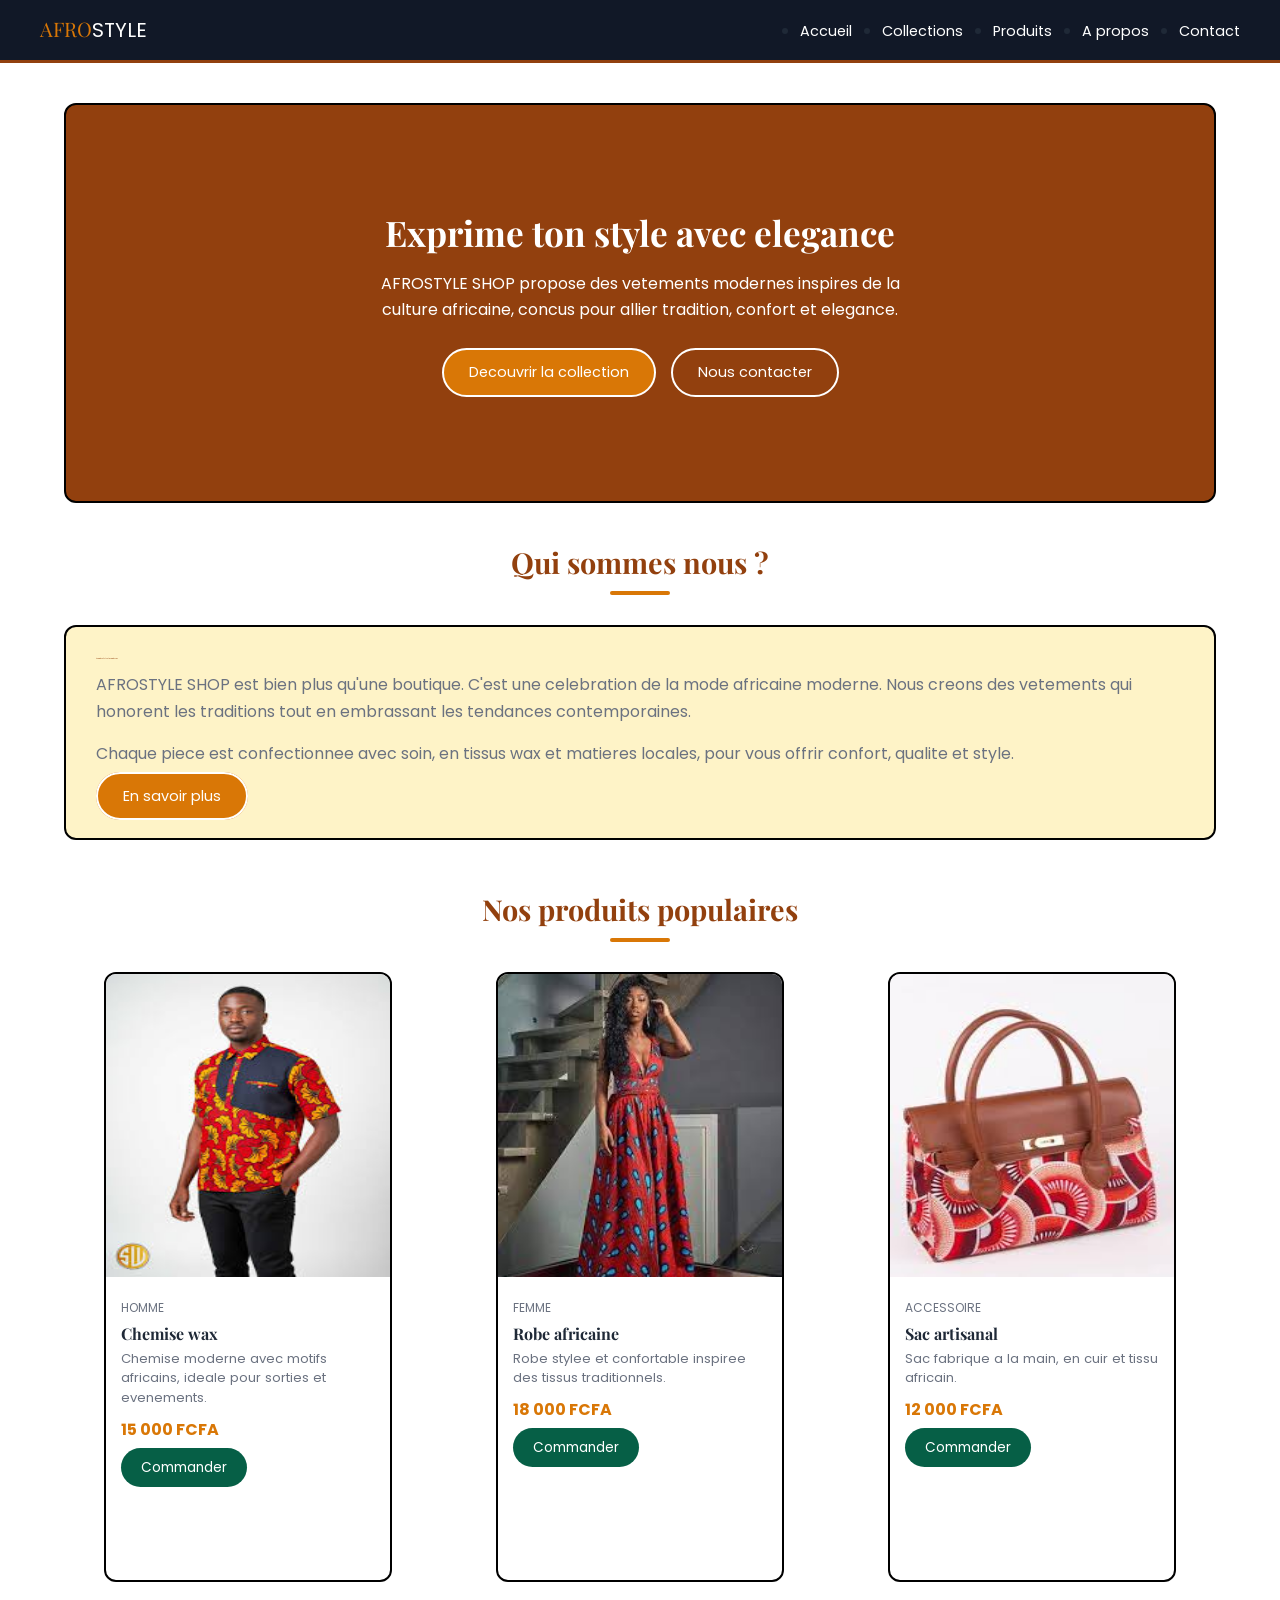
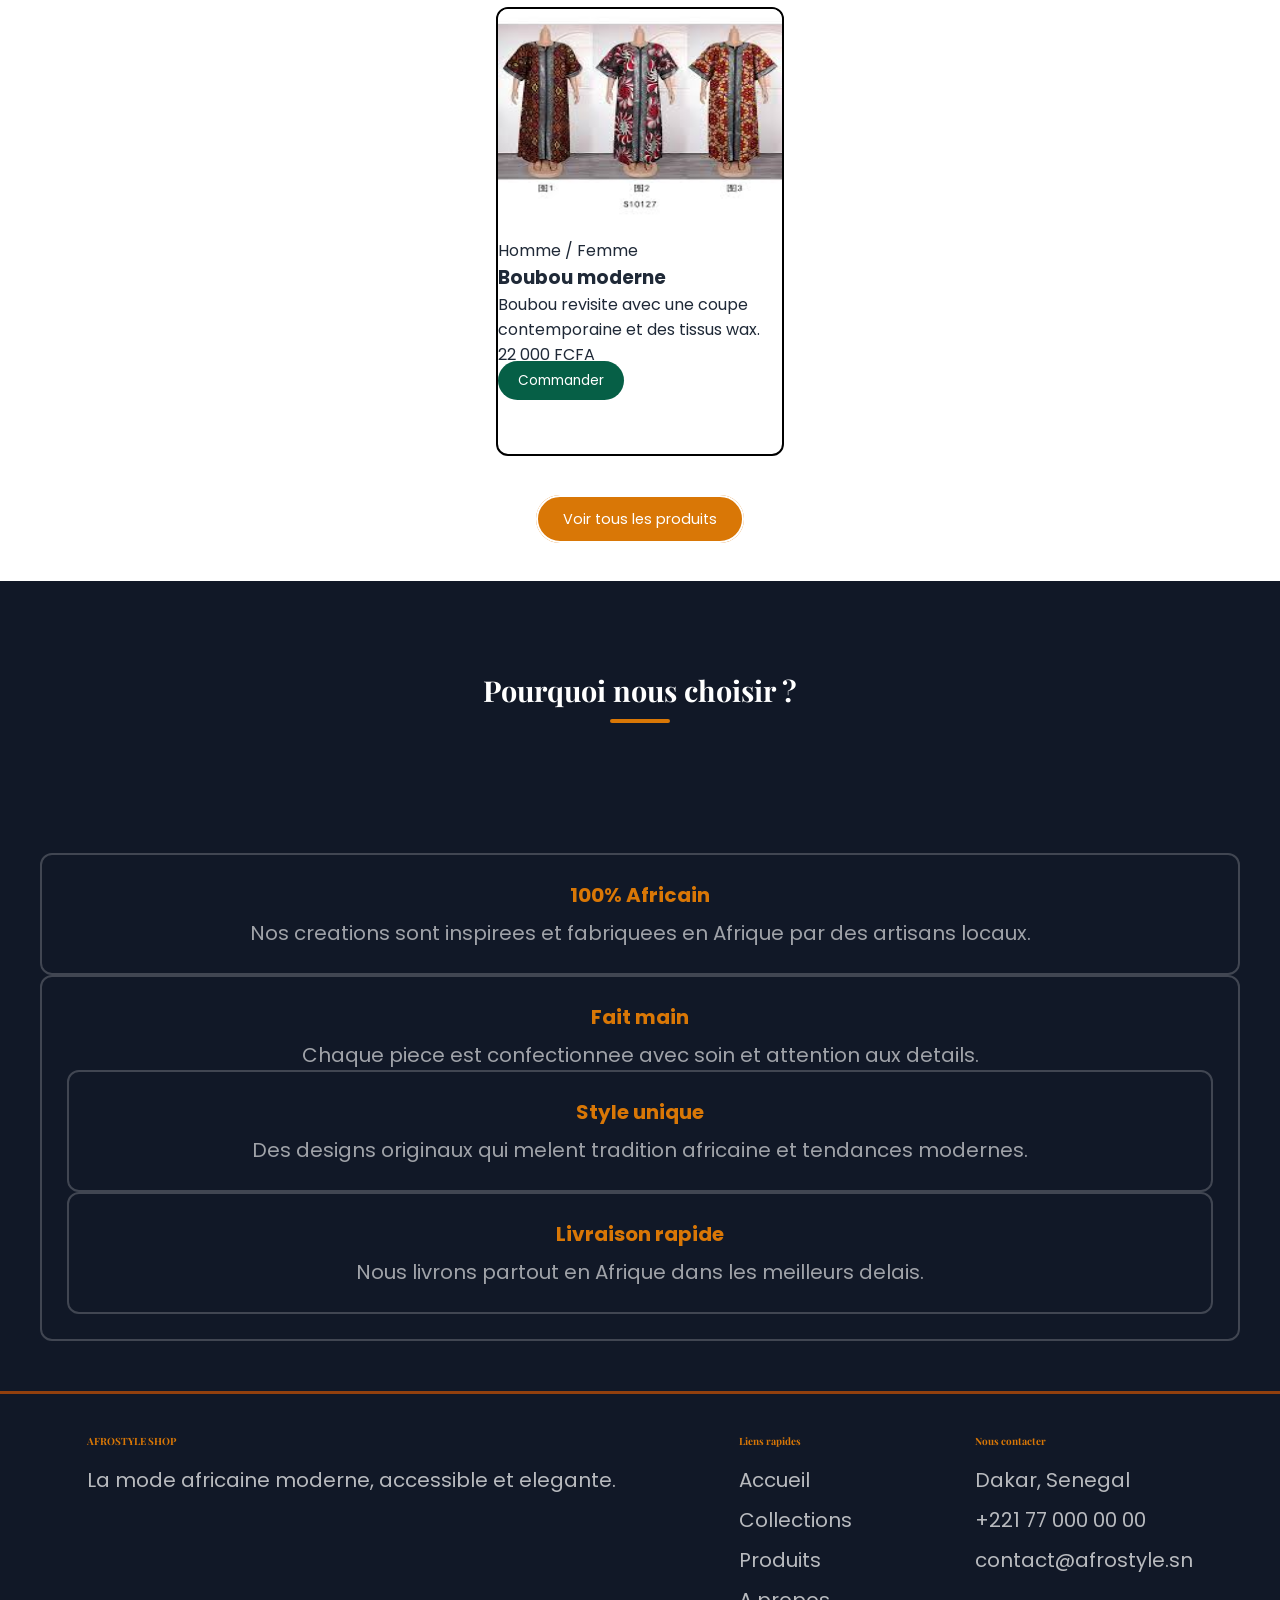
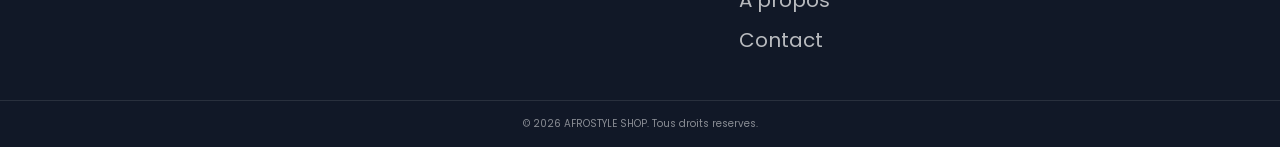
==== index.html @ 44c1552e "first commit" ====
<!DOCTYPE html>
<html lang="fr">
<head>
    <meta charset="UTF-8">
    <meta name="viewport" content="width=device-width, initial-scale=1.0">
    <title>Afrostyle Shop</title>
    <link rel="stylesheet" href="style.css">
</head>
<body>

    <!-- header -->
    <header class="header">
        <a href="index.html" class="logo">AFRO<span>STYLE</span></a>
        <nav>
            <ul class="nav">
                <li><a href="index.html">Accueil</a></li>
                <li><a href="collections.html">Collections</a></li>
                <li><a href="produits.html">Produits</a></li>
                <li><a href="about.html">A propos</a></li>
                <li><a href="contact.html">Contact</a></li>
            </ul>
        </nav>
    </header>

    <!-- banniere principale -->
    <div class="hero">
        <h1>Exprime ton style avec elegance</h1>
        <p>AFROSTYLE SHOP propose des vetements modernes inspires de la culture africaine,
            concus pour allier tradition, confort et elegance.</p>
        <div class="hero-boutons">
            <a href="collections.html" class="btn1">Decouvrir la collection</a>
            <a href="contact.html" class="btn2">Nous contacter</a>
        </div>
    </div>

    <!-- presentation boutique -->
    <h2 class="titre">Qui sommes nous ?</h2>
    <div class="souligne"></div>

    <div class="presentation">
        <div class="texte-presentation">
            <h2>La mode africaine moderne</h2>
            <p>AFROSTYLE SHOP est bien plus qu'une boutique. C'est une celebration de la mode
                africaine moderne. Nous creons des vetements qui honorent les traditions tout
                en embrassant les tendances contemporaines.</p>
            <p>Chaque piece est confectionnee avec soin, en tissus wax et matieres locales,
                pour vous offrir confort, qualite et style.</p>
            <a href="about.html" class="btn1">En savoir plus</a>
        </div>
    </div>

    <!-- produits populaires -->
    <h2 class="titre">Nos produits populaires</h2>
    <div class="souligne"></div>

    <div class="grille">

        <div class="carte">
            <img src="images/chemise homme.png" alt="chemise wax homme"width="100%" height="50%">
            <div class="carte-texte">
                <p class="cat">Homme</p>
                <h3>Chemise wax</h3>
                <p>Chemise moderne avec motifs africains, ideale pour sorties et evenements.</p>
                <p class="prix">15 000 FCFA</p>
                <a href="contact.html" class="btn3">Commander</a>
            </div>
        </div>

        <div class="carte">
            <img src="images/robe africaine.png" alt="Robe africaine"width="100%" height="50%">
            <div class="carte-texte">
                <p class="cat">Femme</p>
                <h3>Robe africaine</h3>
                <p>Robe stylee et confortable inspiree des tissus traditionnels.</p>
                <p class="prix">18 000 FCFA</p>
                <a href="contact.html" class="btn3">Commander</a>
            </div>
        </div>

        <div class="carte">
           <img src="images/sac.png" alt="Sac artisanal"width="100%" height="50%">
            <div class="carte-texte">
                <p class="cat">Accessoire</p>
                <h3>Sac artisanal</h3>
                <p>Sac fabrique a la main, en cuir et tissu africain.</p>
                <p class="prix">12 000 FCFA</p>
                <a href="contact.html" class="btn3">Commander</a>
            </div>
        </div>

        <div class="carte">
           <img src="images/boubou.png" alt="Boubou"width="100%" height="50%">
                <p class="cat">Homme / Femme</p>
                <h3>Boubou moderne</h3>
                <p>Boubou revisite avec une coupe contemporaine et des tissus wax.</p>
                <p class="prix">22 000 FCFA</p>
                <a href="contact.html" class="btn3">Commander</a>
            </div>
        </div>

    </div>

    <div class="centre">
        <a href="produits.html" class="btn1">Voir tous les produits</a>
    </div>

    <!-- avantages -->
    <section class="avantages">
        <h2 class="titre">Pourquoi nous choisir ?</h2>
        <div class="souligne"></div>

          <div class="avantages"></div>

            <div class="box-avantage">
                <h3>100% Africain</h3>
                <p>Nos creations sont inspirees et fabriquees en Afrique par des artisans locaux.</p>
            </div>

            <div class="box-avantage">
                <div class="icone"></div>
                <h3>Fait main</h3>
                <p>Chaque piece est confectionnee avec soin et attention aux details.</p>
            

            <div class="box-avantage">
                <div class="icone"></div>
                <h3>Style unique</h3>
                <p>Des designs originaux qui melent tradition africaine et tendances modernes.</p>
            </div>

            <div class="box-avantage">
                <div class="icone"></div>
                <h3>Livraison rapide</h3>
                <p>Nous livrons partout en Afrique dans les meilleurs delais.</p>
            </div>

        </div>
    </section>

    <!-- footer -->
    <footer class="footer">

        <div class="footer-bloc">
            <h4>AFROSTYLE SHOP</h4>
            <p>La mode africaine moderne, accessible et elegante.</p>
        </div>

        <div class="footer-bloc">
            <h4>Liens rapides</h4>
            <ul>
                <li><a href="index.html">Accueil</a></li>
                <li><a href="collections.html">Collections</a></li>
                <li><a href="produits.html">Produits</a></li>
                <li><a href="about.html">A propos</a></li>
                <li><a href="contact.html">Contact</a></li>
            </ul>
        </div>

        <div class="footer-bloc">
            <h4>Nous contacter</h4>
            <p>Dakar, Senegal</p>
            <p>+221 77 000 00 00</p>
            <p>contact@afrostyle.sn</p>
        </div>

    </footer>

    <div class="footer2">
        <p>© 2026 AFROSTYLE SHOP. Tous droits reserves.</p>
    </div>

</body>
</html>
---- style.css ----
@import url('https://fonts.googleapis.com/css2?family=Playfair+Display:wght@700&family=Poppins&display=swap');

* {
    margin: 0;
    padding: 0;
    box-sizing: border-box;
    font-family: 'Poppins', Arial, sans-serif;
}

body {
    background-color: white;
    color: #1F2937;
}

/* ---- header ---- */

.header {
    background-color: #111827;
    display: flex;
    justify-content: space-between;
    align-items: center;
    padding: 15px 40px;
    border-bottom: 3px solid #92400E;
}

.logo {
    font-family: 'Playfair Display', Georgia, serif;
    font-size: 20px;
    color: #D97706;
    text-decoration: none;
}

.logo span {
    color: white;
}

.nav {
    display: flex;
    gap: 30px;
    
}

.nav li a {
    text-decoration: none;
    color: white;
    font-size: 0.9rem;
}

.nav li a:hover {
    color: #D97706;
}

/* ---- hero ---- */

.hero {
    width: 90%;
    height: 400px;
    border: 2px solid black;
    border-radius: 12px;
    margin: 40px auto;
    background-color: #92400E;
    display: flex;
    flex-direction: column;
    justify-content: center;
    align-items: center;
    text-align: center;
    padding: 20px;
}

.hero h1 {
    font-family: 'Playfair Display', Georgia, serif;
    font-size: 2.2rem;
    color: white;
    margin-bottom: 15px;
}

.hero p {
    color: white;
    font-size: 1rem;
    max-width: 550px;
    margin-bottom: 25px;
    line-height: 1.6;
}

.hero-boutons {
    display: flex;
    gap: 15px;
    flex-wrap: wrap;
    justify-content: center;
}

/* ---- boutons ---- */

.btn1 {
    background-color: #D97706;
    color: white;
    padding: 12px 25px;
    border: 2px solid white;
    border-radius: 25px;
    font-size: 0.9rem;
    cursor: pointer;
    text-decoration: none;
}

.btn1:hover {
    background-color: white;
    color: #92400E;
}

.btn2 {
    background-color: transparent;
    color: white;
    padding: 12px 25px;
    border: 2px solid white;
    border-radius: 25px;
    font-size: 0.9rem;
    cursor: pointer;
    text-decoration: none;
}

.btn2:hover {
    background-color: white;
    color: #111827;
}

.btn3 {
    background-color: #065F46;
    color: white;
    padding: 10px 20px;
    border: none;
    border-radius: 20px;
    font-size: 0.85rem;
    cursor: pointer;
    text-decoration: none;
}

.btn3:hover {
    background-color: #92400E;
}

/* ---- titres de section ---- */

.titre {
    text-align: center;
    margin: 40px auto 10px;
    font-family: 'Playfair Display', Georgia, serif;
    font-size: 1.8rem;
    color: #92400E;
}

.souligne {
    width: 60px;
    height: 4px;
    background-color: #D97706;
    border-radius: 2px;
    margin: 8px auto 30px;
}

/* ---- section presentation ---- */

.presentation {
    width: 90%;
    margin: 0 auto 50px;
    display: flex;
    gap: 40px;
    align-items: center;
    flex-wrap: wrap;
    background-color: #FEF3C7;
    border: 2px solid black;
    border-radius: 12px;
    padding: 30px;
}

.img-presentation {
    width: 280px;
    height: 280px;
    border: 2px solid black;
    border-radius: 12px;
    background-color: #92400E;
}

.texte-presentation h2 {
    font-family: 'Playfair Display', Georgia, serif;
    font-size: 1.6px;
    color: #92400E;
    margin-bottom: 12px;
}

.texte-presentation p {
    color: #6B7280;
    line-height: 1.7;
    margin-bottom: 15px;
}

/* ---- cartes produits ---- */

.grille {
    display: flex;
    flex-wrap: wrap;
    justify-content: space-around;
    gap: 25px;
    width: 90%;
    margin: 0 auto 50px;
}

.carte {
    width: 25%;
    min-width: 220px;
    border: 2px solid black;
    border-radius: 12px;
    overflow: hidden;
    background-color: white;
}

.carte-image {
    width: 100%;
    height: 180px;
    border-bottom: 2px solid black;
    background-size: cover;
    background-position: center;
}

.carte-texte {
    padding: 15px;
}

.carte-texte h3 {
    font-family: 'Playfair Display', Georgia, serif;
    font-size: 1rem;
    margin-bottom: 5px;
}

.carte-texte .cat {
    font-size: 0.75rem;
    color: #6B7280;
    text-transform: uppercase;
    margin-bottom: 6px;
}

.carte-texte p {
    font-size: 0.82rem;
    color: #6B7280;
    line-height: 1.5;
    margin-bottom: 10px;
}

.carte-texte .prix {
    font-size: 1rem;
    font-weight: bold;
    color: #D97706;
    margin-bottom: 12px;
}

/* ---- section avantages ---- */

.avantages {
    background-color: #111827;
    padding: 50px 40px;
    text-align: center;
    
}

.avantages .titre {
    color: white;
}

.grille-avantages {
    display: flex;
    flex-wrap: wrap;
    justify-content: space-around;
    gap: 20px;
    width: 90%;
    margin: 0 auto;
    
}

.box-avantage {
    width: 100%;
    min-width: 180px;
    border: 2px solid rgba(255, 255, 255, 0.2);
    border-radius: 12px;
    padding: 25px ;
    
}



.box-avantage h3 {
    color: #D97706;
    font-size: 20px;
    margin-bottom: 8px;
}

.box-avantage p {
    color: rgba(255, 255, 255, 0.6);
    font-size: 20px;

}

/* ---- cartes collections ---- */

.grille-collections {
    display: flex;
    flex-wrap: wrap;
    justify-content: space-around;
    gap: 25px;
    width: 90%;
    margin: 0 auto 50px;
}

.carte-collection {
    width: 25%;
    min-width: 250px;
    border: 2px solid black;
    border-radius: 12px;
    overflow: hidden;
}

.collection-image {
    width: 100px;
    height: 180px;
    border-bottom: 2px solid black;
    background-size: cover;
    background-position: center;
    background-color: #92400E;
}

.collection-texte {
    padding: 15px;
}

.collection-texte h3 {
    font-family: 'Playfair Display', Georgia, serif;
    font-size: 10px;
    margin-bottom: 8px;
    color: #92400E;
}

.collection-texte p {
    font-size: 0.82rem;
    color: #6B7280;
    line-height: 1.5;
    margin-bottom: 12px;
}

/* ---- page a propos ---- */

.bloc {
    width: 90%;
    margin: 0 auto 25px;
    background-color: #FEF3C7;
    border: 2px solid black;
    border-radius: 12px;
    padding: 30px;
}

.bloc h2 {
    font-family: 'Playfair Display', Georgia, serif;
    font-size: 1.4rem;
    color: #92400E;
    margin-bottom: 12px;
}

.bloc p {
    color: #6B7280;
    line-height: 1.8;
}

.grille-valeurs {
    display: flex;
    flex-wrap: wrap;
    gap: 20px;
    width: 90%;
    margin: 0 auto 50px;
}

.box-valeur {
    flex: 1;
    min-width: 200px;
    border: 2px solid black;
    border-radius: 12px;
    padding: 20px;
    text-align: center;
}

.box-valeur .icone {
    font-size: 2rem;
    margin-bottom: 10px;
}

.box-valeur h3 {
    color: #92400E;
    margin-bottom: 8px;
}

.box-valeur p {
    font-size: 0.82rem;
    color: #6B7280;
    line-height: 1.5;
}

/* ---- formulaire ---- */

.titre-section {
    width: 70%;
    margin: 0 auto 50px;
    border: 2px solid black;
    border-radius: 12px;
    padding: 35px;
    background-color: #FEF3C7;
    text-align: center;
}

.groupe {
    margin: auto;
    margin-bottom: 20px;
    width: 700px;
    padding: 30px;
    border: 2px solid black;
    border-radius: 10px;
    display: flex;
    ;
}

.champ label {
    display: block;
    font-size: 0.85px;
    font-weight: bold;
    margin-bottom: 6px;
}

.champ input,
.champ select,
.champ textarea {
    width: 100%;
    padding: 10px 14px;
    border: 2px solid black;
    border-radius: 10px;
    font-size: 0.9px;
    font-family: 'Poppins', Arial, sans-serif;
    outline: none;
    background-color: white;
}



.champ textarea {
    height: 120px;
    resize: vertical;
}

/* ---- banniere pages internes ---- */

.banniere {
    width: 90%;
    height: 200px;
    background-color: #111827;
    border: 2px solid black;
    border-radius: 12px;
    margin: 40px auto;
    display: flex;
    flex-direction: column;
    justify-content: center;
    align-items: center;
    text-align: center;
}

.banniere h1 {
    font-family: 'Playfair Display', Georgia, serif;
    color: white;
    font-size: 2rem;
    margin-bottom: 8px;
}

.banniere p {
    color: rgba(255, 255, 255, 0.7);
    font-size: 20px
}

/* ---- footer ---- */

.footer {
    background-color: #111827;
    padding: 40px;
    display: flex;
    flex-wrap: wrap;
    justify-content: space-around;
    gap: 30px;
    border-top: 3px solid #92400E;
}

.footer-bloc h4 {
    font-family: 'Playfair Display', Georgia, serif;
    color: #D97706;
    font-size: 10px;
    margin-bottom: 12px;
}

.footer-bloc p,
.footer-bloc li {
    color: rgba(255, 255, 255, 0.7);
    font-size: 20px;
    line-height: 2;
    list-style: none;
}

.footer-bloc a {
    color: rgba(255, 255, 255, 0.7);
    text-decoration: none;
}

.footer-bloc a:hover {
    color: azure;
}

.footer2 {
    background-color: #111827;
    text-align: center;
    padding: 15px;
    color: rgba(255, 255, 255, 0.5);
    font-size: 10px;
    border-top: 1px solid rgba(255, 255, 255, 0.1);
}

/* ---- centrer un bouton ---- */

.centre {
    text-align: center;
    margin-bottom: 50px;
}

/* responsive tablette */

@media (max-width: 768px) {

    .header {
        flex-direction: column;
        gap: 10px;
        padding: 15px 20px;
    }

    .nav {
        gap: 15px;
        flex-wrap: wrap;
        justify-content: center;
    }

    .hero {
        height: auto;
        padding: 40px 20px;
    }

    .hero h1 {
        font-size: 1.6rem;
    }

    .carte {
        width: 45%;
    }

    .carte-collection {
        width: 45%;
    }

    .box-avantage {
        width: 40%;
    }

    .form-box {
        width: 90%;
    }
}

/*responsive telephone */

@media (max-width: 480px) {

    .hero h1 {
        font-size: 1.3rem;
    }

    .carte {
        width: 100%;
    }

    .carte-collection {
        width: 100%;
    }

    .box-avantage {
        width: 100%;
    }

    .box-valeur {
        width: 100%;
    }

    .presentation {
        flex-direction: column;
    }

    .img-presentation {
        width: 100%;
    }

    .footer {
        flex-direction: column;
        padding: 30px 20px;
    }
}
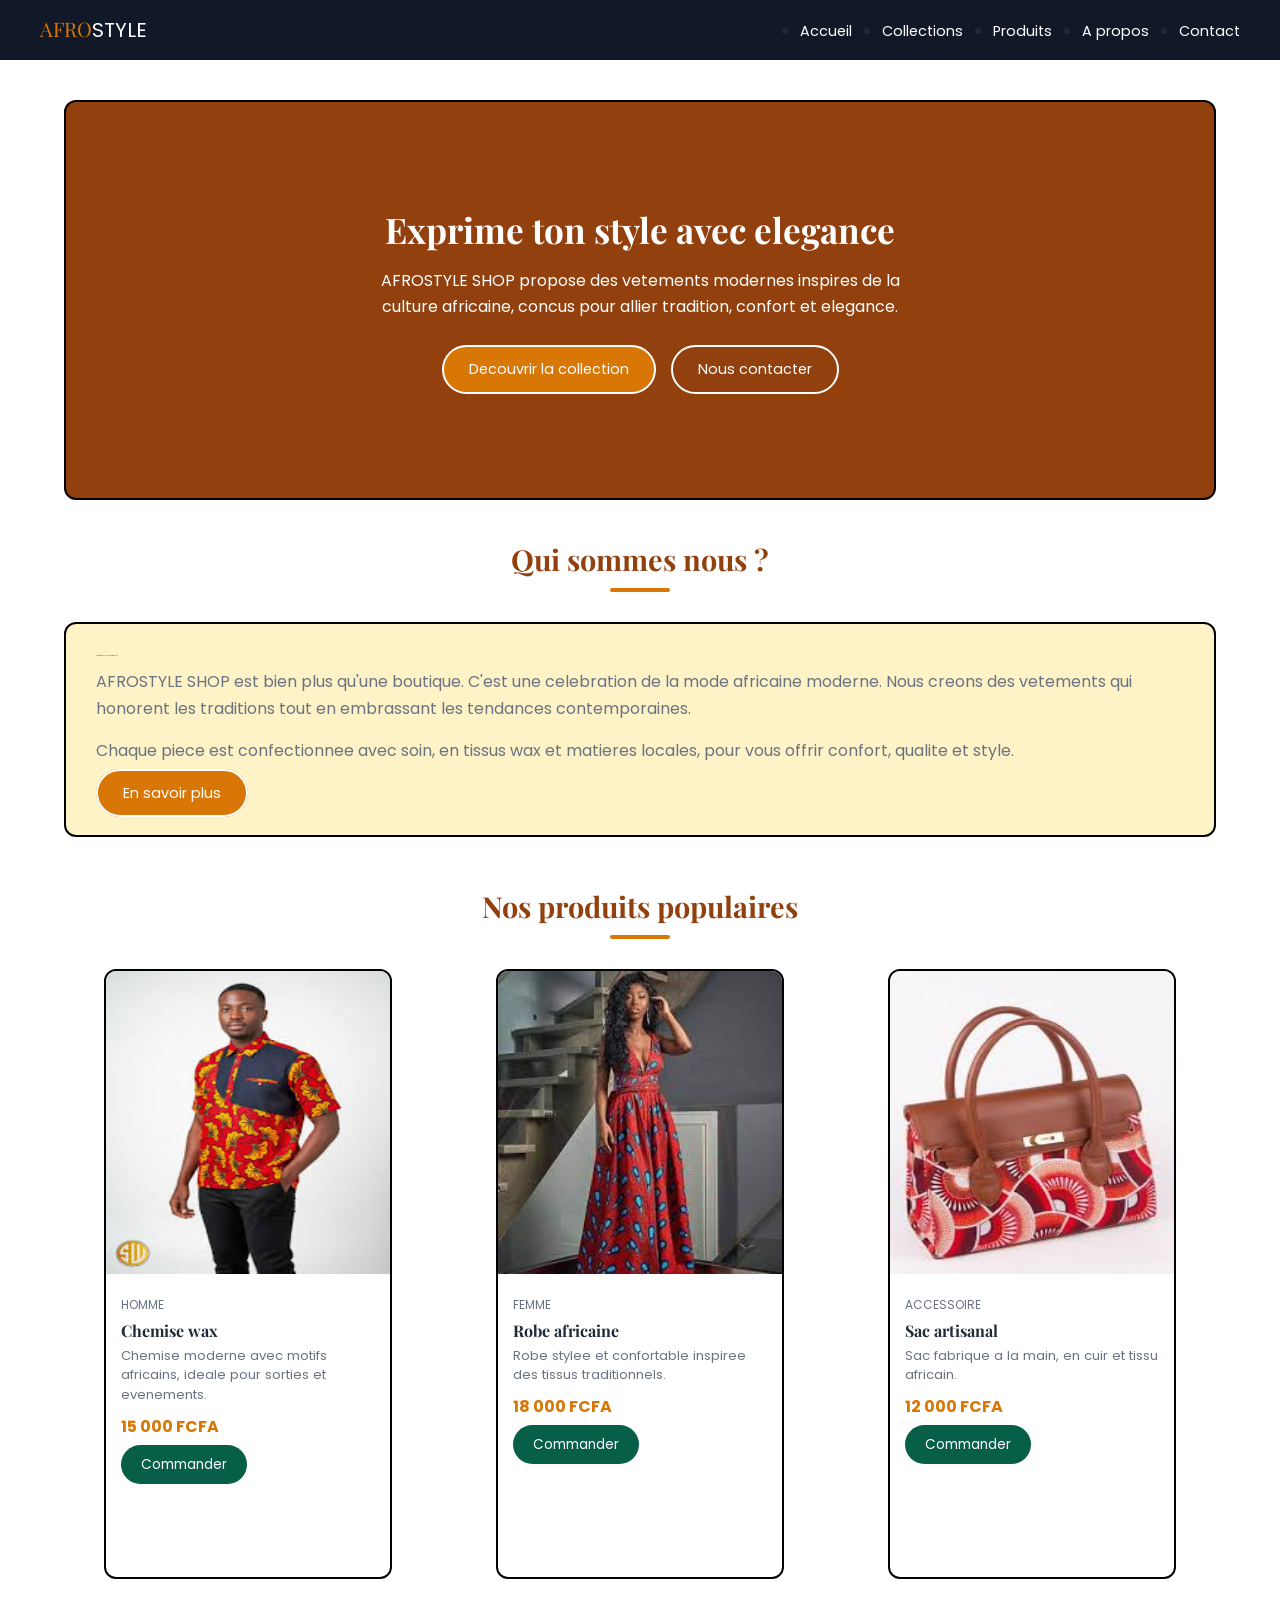
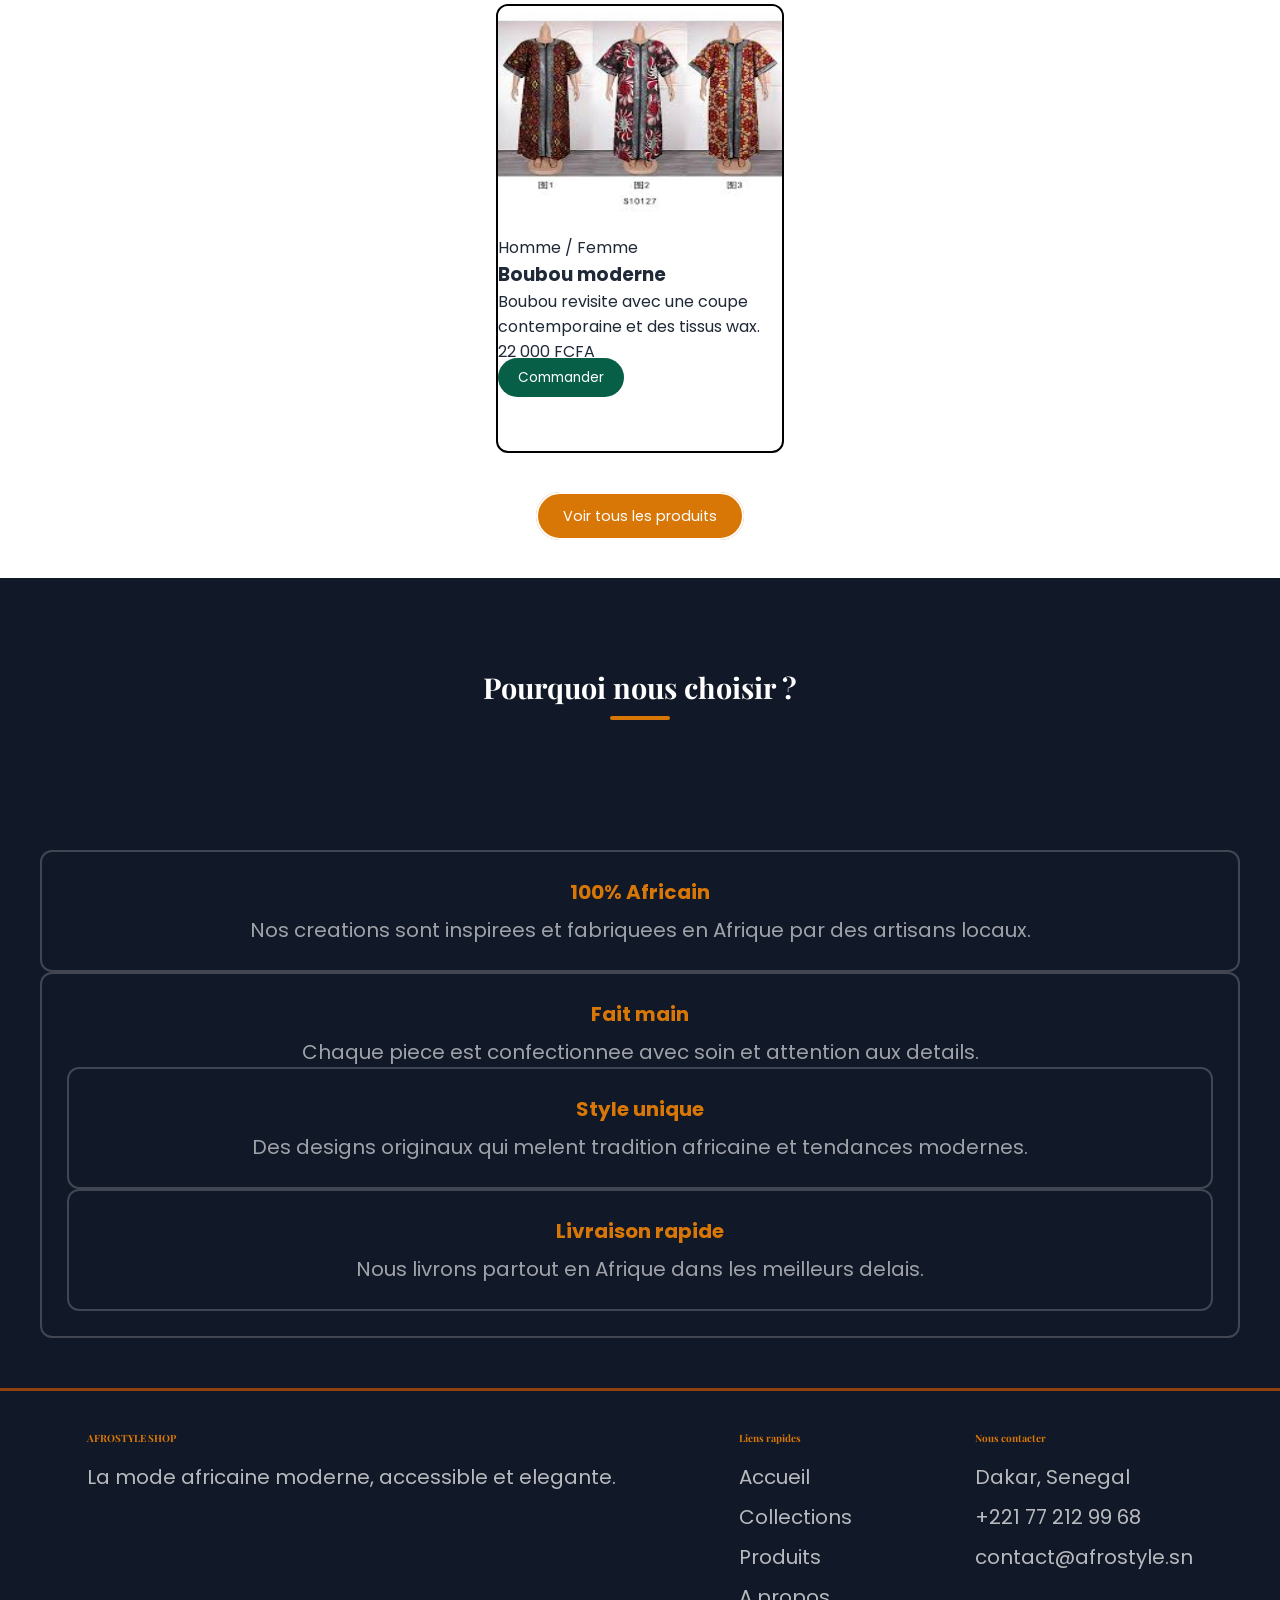
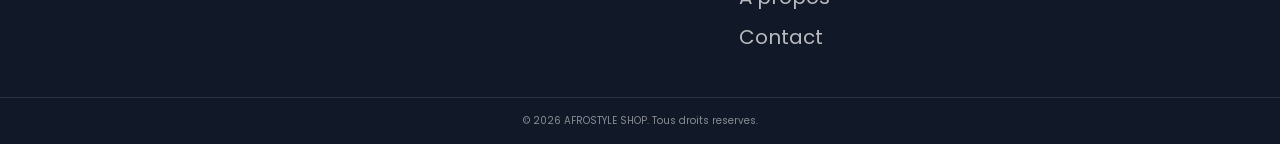
==== commit e869aafa: "CHANGEMENT DU NUMERO DANS LE FOOTER DANS TOUT LES PAGES ET LE BORDER TOP DANS LE CSS" ====
--- a/index.html
+++ b/index.html
@@ -159,7 +159,7 @@
         <div class="footer-bloc">
             <h4>Nous contacter</h4>
             <p>Dakar, Senegal</p>
-            <p>+221 77 000 00 00</p>
+            <p>+221 77 212 99 68 </p>
             <p>contact@afrostyle.sn</p>
         </div>
 
--- a/style.css
+++ b/style.css
@@ -22,7 +22,6 @@
     justify-content: space-between;
     align-items: center;
     padding: 15px 40px;
-    border-bottom: 3px solid #92400E;
 }
 
 .logo {
